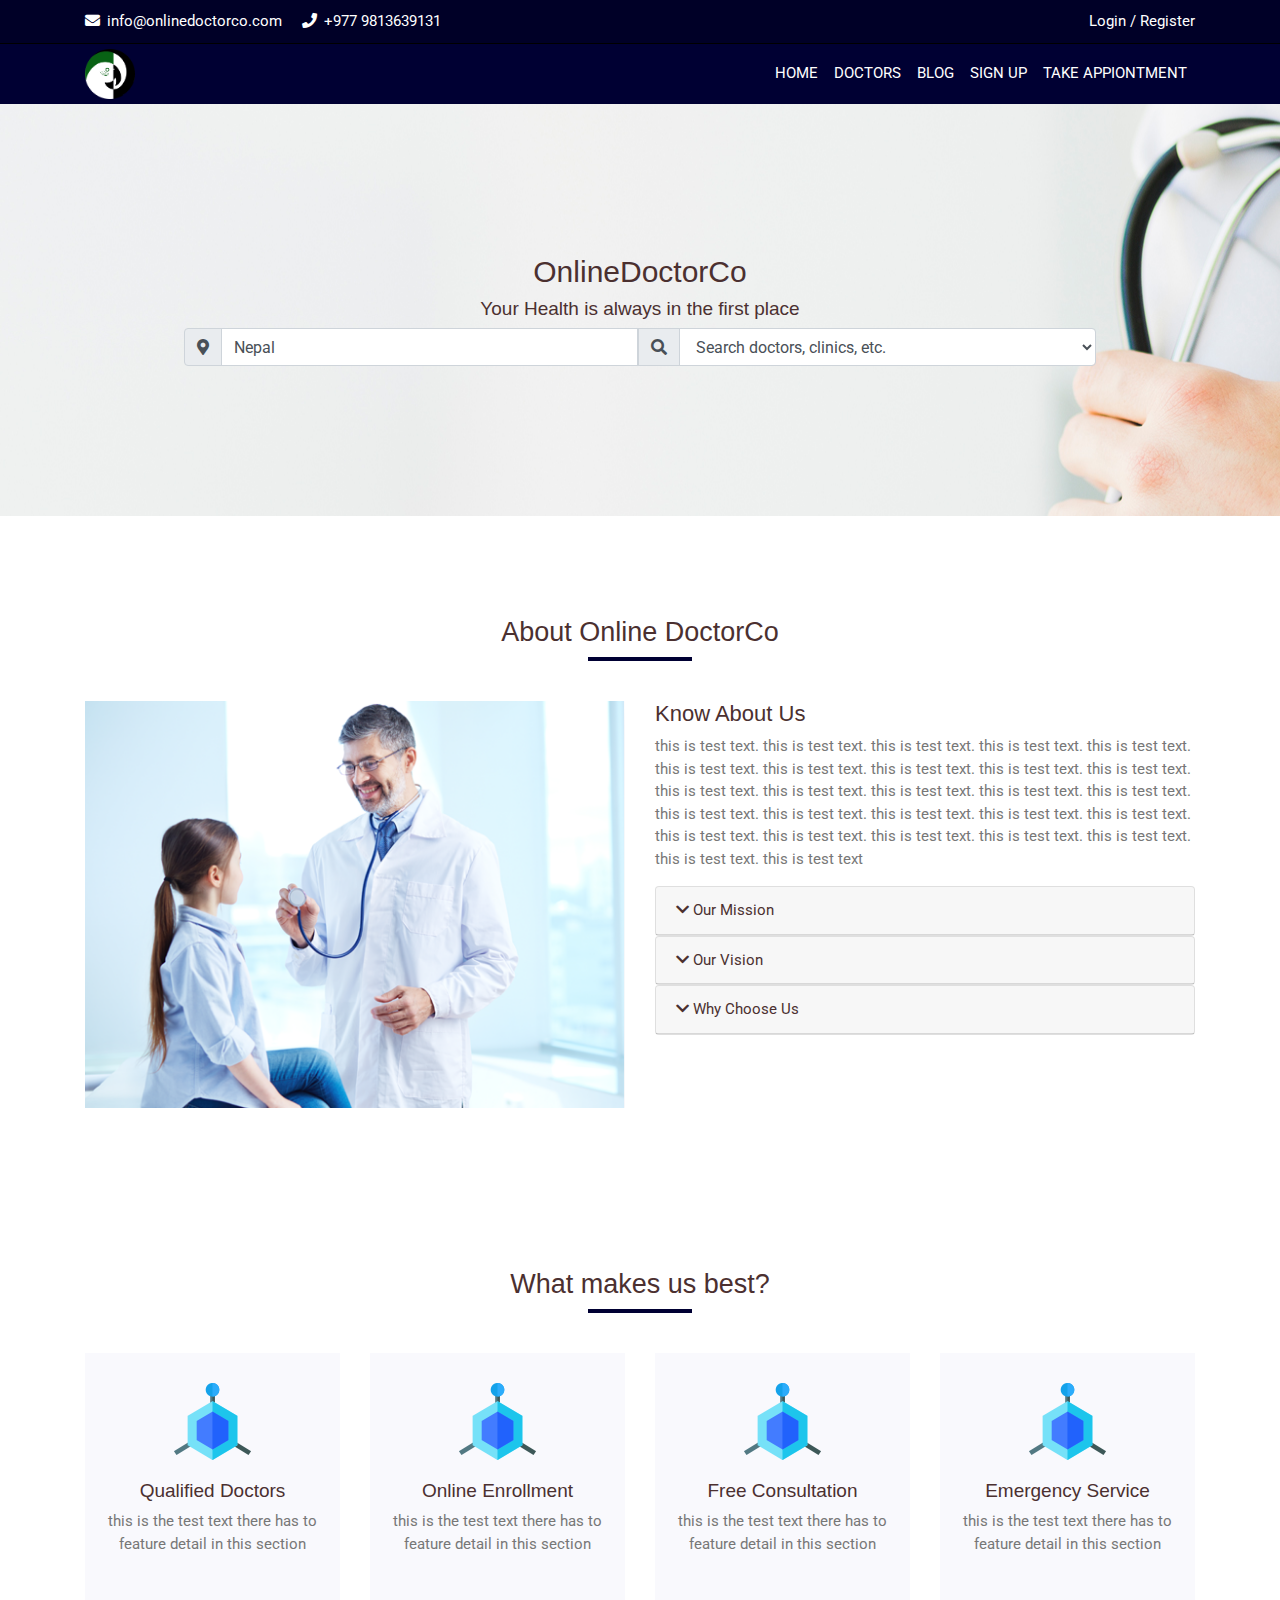
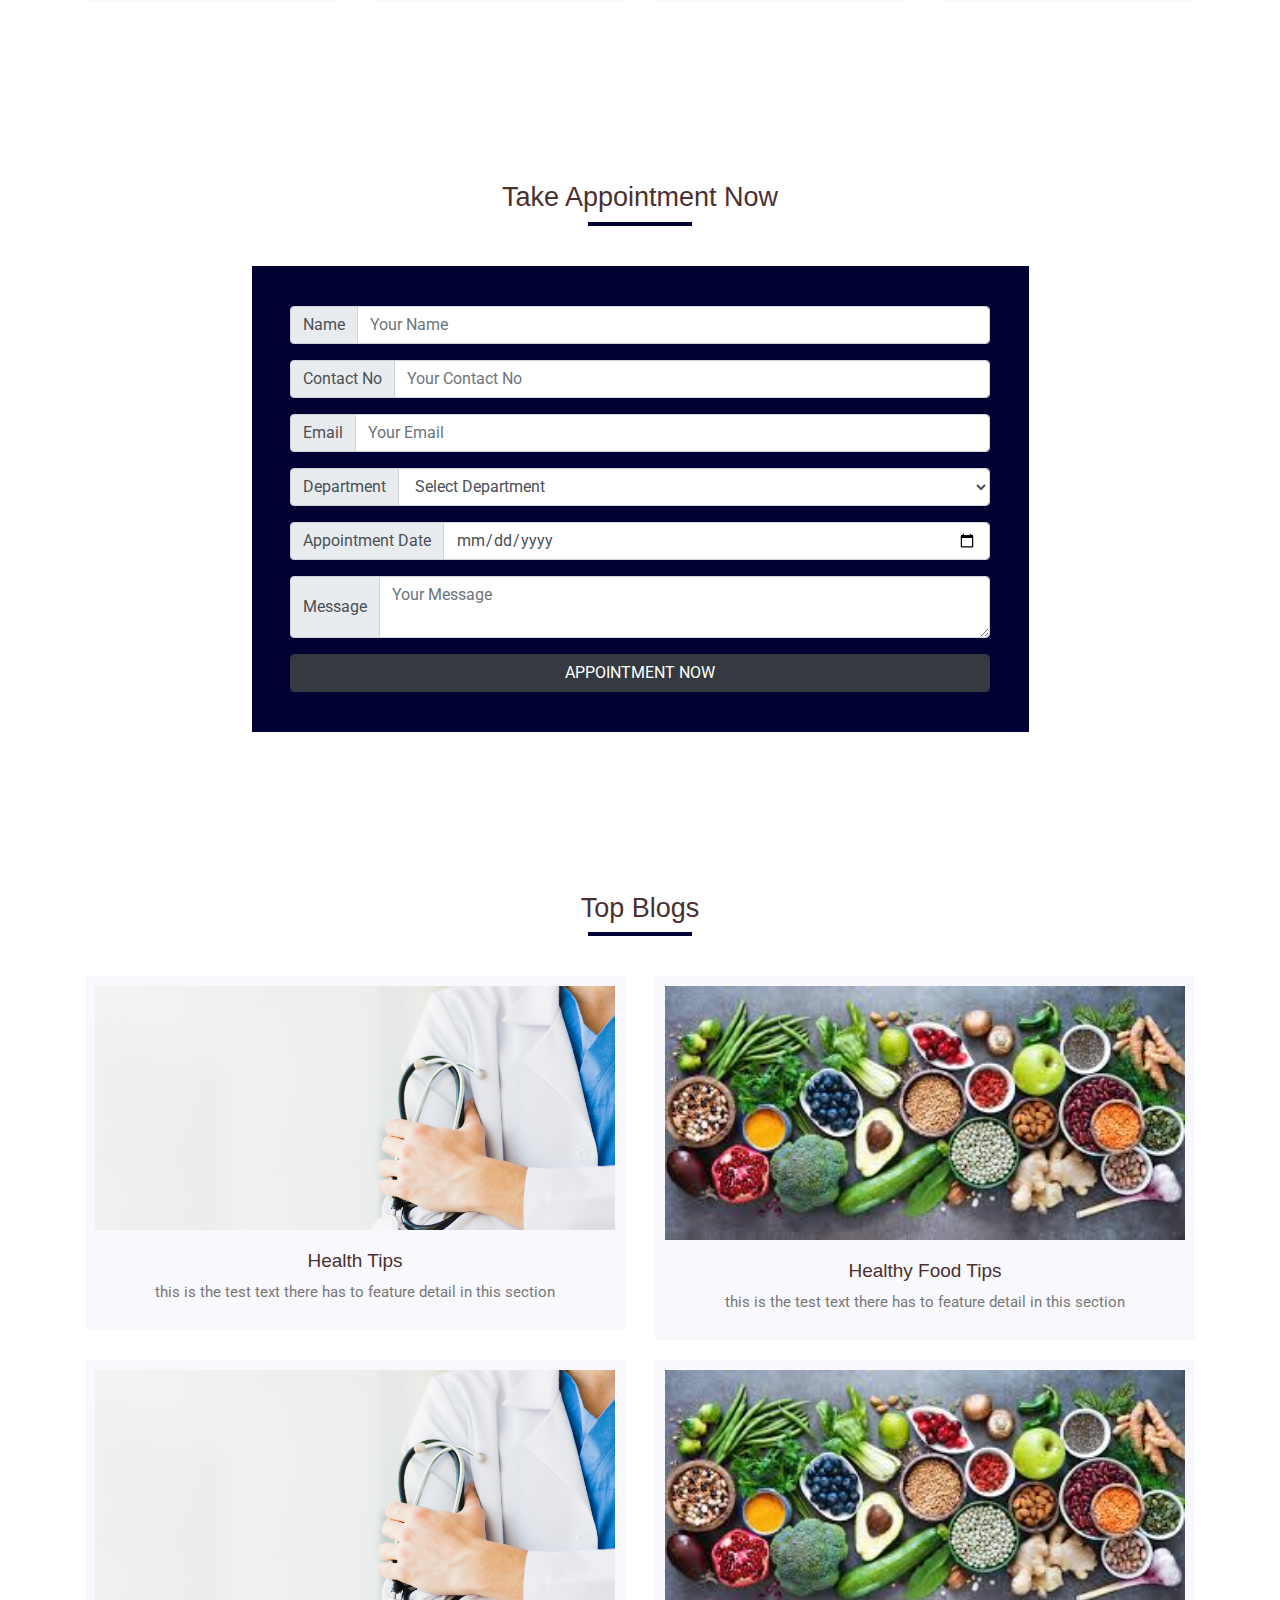
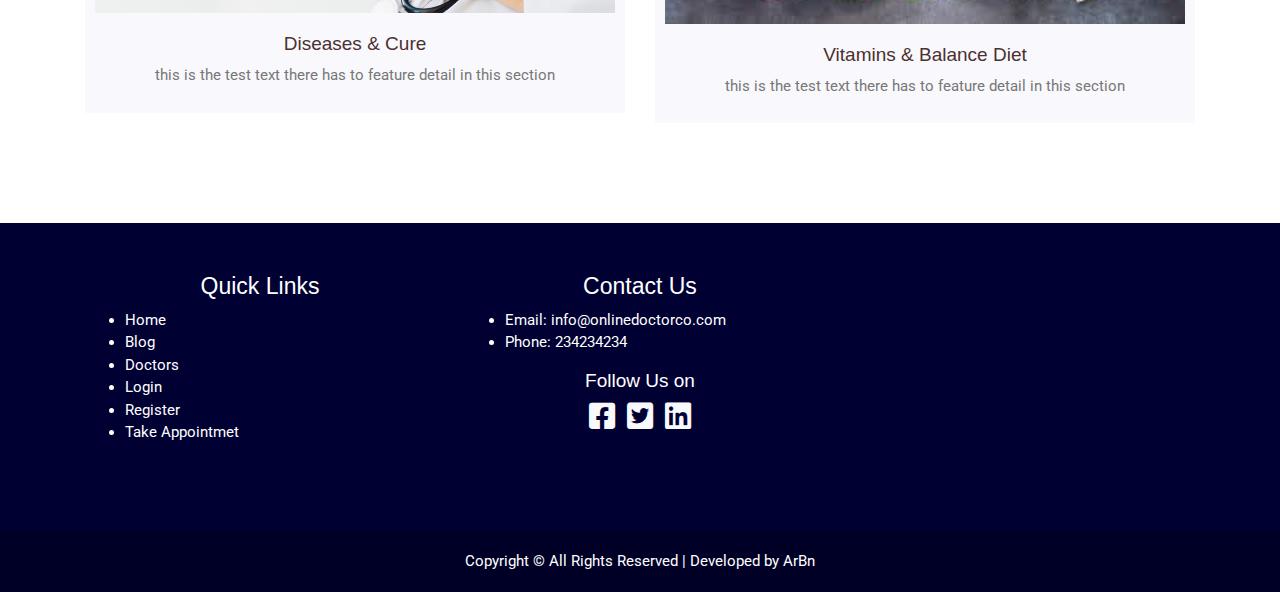
==== design/doctor/main/index.html @ 310d695b "1st home page" ====
<!DOCTYPE html>
<html>
<head>
	<title>OnlineDoctorCo</title>
	<link href="assets/img/logo.png" rel="icon">
	<meta name="viewport" content="width=device-width, initial-scale=1">
	<link rel="stylesheet" type="text/css" href="assets/fontawesome/css/all.css">
	<link rel="stylesheet" href="assets/bootstrap/css/bootstrap.min.css">
	<script src="assets/jquery/jquery.min.js"></script>
	<script src="assets/bootstrap/js/popper.min.js"></script>
	<script src="assets/bootstrap/js/bootstrap.min.js"></script>
	<link rel="stylesheet" type="text/css" href="style.css">
</head>
<body class="home-page">
	<div class="top-menu-bar header">
		<div class="top-detail">
			<div class="container">
				<div class="row">
					<div class="col-md-8 col-sm-12 d-none d-md-block">
						<a href="mailto:info@onlinedoctorco.com"><i class="fas fa-envelope"></i> info@onlinedoctorco.com</a>
						<a href="tel:+977 9813639131"><i class="fas fa-phone pl-3"></i> +977 9813639131</a></a>
					</div>
					<div class="col-md-4 col-sm-12 text-center text-md-right">
						<a href="">Login</a> / <a href="">Register</a>
					</div>
				</div>
			</div>
		</div>
	</div>		
	<nav class="navbar navbar-expand-md sticky-top header">
		<div class="container">
			<a href="#" class="navbar-brand"><img src="assets/img/logo.png" class="responsive" width="50px"></a>
			<button class="navbar-toggler  navbar-dark" type="button" data-toggle="collapse" data-target="#collapsibleNavbar">
				<span class="navbar-toggler-icon"></span>
			</button>
			<div class="navbar-collapse collapse w-100  justify-content-end" id="collapsibleNavbar">
				<ul class="nav navbar-nav">
					<li class="nav-item">
						<a class="nav-link" href="index.html">HOME</a>
					</li>
					<li class="nav-item">
						<a class="nav-link" href="doctor.html">DOCTORS</a>
					</li>
					<li class="nav-item">
						<a class="nav-link" href="#">BLOG</a>
					</li>
					<li class="nav-item">
						<a class="nav-link" href="#">SIGN UP</a>
					</li>
					<li class="nav-item">
						<a class="nav-link" href="#appointment">TAKE APPIONTMENT</a>
					</li>
				</ul>
			</div>
		</div>	
	</nav>
	<div class="top-image">
		<div class="container-fluid text-center">
			<div class="detail-info container">
				<h1>OnlineDoctorCo</h1>
				<h5>Your Health is always in the first place</h5>
				<div class="search-bar">
					<form>
						<div class="input-group mx-auto">
							<div class="input-group-prepend" id="location-icon">
								<span class="input-group-text"><i class="fas fa-map-marker-alt"></i></span>
							</div>
							<input type="text" class="form-control d-none d-md-block" placeholder="Nepal" value="Nepal">
							<div class="input-group-prepend">
								<span class="input-group-text"><i class="fas fa-search"></i></span>
							</div>
							<select name="search-doctor" class="form-control" onchange="javascript:location.href = 'doctor.html?type='+this.value;">
								<option selected value="0">Search doctors, clinics, etc.</option>
								<option value="dentist">Dentist</option>
								<option value="ayurveda">Ayurveda</option>
								<option value="homoeopath">Homoeopath</option>
							</select>
						</div>
					</form>
				</div>
			</div>
		</div>
	</div>
	<section class="welcome">
		<div class="container-fluid text-center">
			<div class="container">
				<h2 class="section-title">About Online DoctorCo</h2>
				<hr class="section-title-border">
				<div class="row">					
					<div class="col-md-6 d-none d-md-block">
						<img src="assets/img/welcome.png" class="responsive w-100">
					</div>
					<div class="col-md-6 col-sm-12 text-center text-md-left">
						<h4>Know About Us</h4>
						<p>this is test text. this is test text. this is test text. this is test text. this is test text. this is test text. this is test text. this is test text. this is test text. this is test text. this is test text. this is test text. this is test text. this is test text. this is test text. this is test text. this is test text. this is test text. this is test text. this is test text. this is test text. this is test text. this is test text. this is test text. this is test text. this is test text. this is test text</p>
						<div id="accordion">
							<div class="card">
								<div class="card-header">
								<a class="card-link" data-toggle="collapse" href="#collapseOne">
									<i class="fas fa-chevron-down"></i> Our Mission
								</a>
								</div>
								<div id="collapseOne" class="collapse" data-parent="#accordion">
								<div class="card-body">
									Lorem ipsum..
								</div>
								</div>
							</div>							
							<div class="card">
								<div class="card-header">
								<a class="collapsed card-link" data-toggle="collapse" href="#collapseTwo">
									<i class="fas fa-chevron-down"></i> Our Vision
								</a>
								</div>
								<div id="collapseTwo" class="collapse" data-parent="#accordion">
								<div class="card-body">
									Lorem ipsum..
								</div>
								</div>
							</div>							
							<div class="card">
								<div class="card-header">
								<a class="collapsed card-link" data-toggle="collapse" href="#collapseThree">
									<i class="fas fa-chevron-down"></i> Why Choose Us
								</a>
								</div>
								<div id="collapseThree" class="collapse" data-parent="#accordion">
								<div class="card-body">
									Lorem ipsum..
								</div>
								</div>
							</div>						
						</div>
					</div>
				</div>
			</div>
		</div>
	</section>
	<section class="best-features">
		<div class="container-fluid text-center">
			<div class="container">
				<h2 class="section-title">What makes us best?</h2>
				<hr class="section-title-border">
				<div class="row">
					<div class="col-md-3 col-sm-6 col-12">
						<div class="features">
							<img src="assets/img/feature1.png" alt="" class="responsive"><br>
							<h5>Qualified Doctors</h5>
							<p>this is the test text there has to feature detail in this section</p>
						</div>
					</div>
					<div class="col-md-3 col-sm-6 col-12">
						<div class="features">
							<img src="assets/img/feature1.png" alt="" class="responsive"><br>
							<h5>Online Enrollment</h5>
							<p>this is the test text there has to feature detail in this section</p>
						</div>
					</div>
					<div class="col-md-3 col-sm-6 col-12">
						<div class="features">
							<img src="assets/img/feature1.png" alt="" class="responsive"><br>
							<h5>Free Consultation</h5>
							<p>this is the test text there has to feature detail in this section</p>
						</div>
					</div>
					<div class="col-md-3 col-sm-6 col-12">
						<div class="features">
							<img src="assets/img/feature1.png" alt="" class="responsive"><br>
							<h5>Emergency Service</h5>
							<p>this is the test text there has to feature detail in this section</p>
						</div>
					</div>		
				</div>
			</div>
		</div>
	</section>
	<section class="appointment" id="appointment">
		<div class="container-fluid text-center">
			<div class="container justify-content-center">
				<h2 class="section-title">Take Appointment Now</h2>
				<hr class="section-title-border">
				<div class="appointment-form mx-auto">
					<form action="#" method="POST" class="mx-auto">
						<div class="input-group mb-3">
							<div class="input-group-prepend">
								<span class="input-group-text">Name</span>
							</div>
							<input type="text" class="form-control" placeholder="Your Name" name="name" required>
						</div>
						<div class="input-group mb-3">
							<div class="input-group-prepend">
								<span class="input-group-text">Contact No</span>
							</div>
							<input type="number" class="form-control" placeholder="Your Contact No" name="pho" required>
						</div>
						<div class="input-group mb-3">
							<div class="input-group-prepend">
								<span class="input-group-text">Email</span>
							</div>
							<input type="email" class="form-control" placeholder="Your Email" name="email" required>
						</div>
						<div class="input-group mb-3">
							<div class="input-group-prepend">
								<span class="input-group-text">Department</span>
							</div>
							<select name="search-doctor" class="form-control">
								<option selected value="0">Select Department</option>
								<option value="dentist">Dentist</option>
								<option value="ayurveda">Ayurveda</option>
								<option value="homoeopath">Homoeopath</option>
							</select>							
						</div>
						<div class="input-group mb-3">
							<div class="input-group-prepend">
								<span class="input-group-text">Appointment Date</span>
							</div>
							<input type="date" class="form-control" placeholder="Appointment Date" name="date">
						</div>
						<div class="input-group mb-3">
							<div class="input-group-prepend">
								<span class="input-group-text">Message</span>
							</div>
							<textarea class="form-control" name="messasge" placeholder="Your Message"></textarea>
						</div>
						<input type="submit" class="form-control btn btn-dark" value="APPOINTMENT NOW">
					</form>
				</div>
			</div>
		</div>
	</section>
	<section class="our-blog">
		<div class="container-fluid text-center">
			<div class="container">
				<h2 class="section-title">Top Blogs</h2>
				<hr class="section-title-border">
				<div class="row">
					<div class="col-sm-6 col-12">
						<a href="#">
							<div class="blog-type">
								<img src="assets/img/top-banner-bg.jpg" alt="" class="responsive w-100"><br>
								<h5>Health Tips</h5>
								<p>this is the test text there has to feature detail in this section</p>
							</div>
						</a>
					</div>
					<div class="col-sm-6 col-12">
						<a href="#">
							<div class="blog-type">
								<img src="assets/img/food.jpg" alt="" class="responsive w-100"><br>
								<h5>Healthy Food Tips</h5>
								<p>this is the test text there has to feature detail in this section</p>
							</div>
						</a>
					</div>
					<div class="col-sm-6 col-12">
						<a href="#">
							<div class="blog-type">
								<img src="assets/img/top-banner-bg.jpg" alt="" class="responsive w-100"><br>
								<h5>Diseases & Cure</h5>
								<p>this is the test text there has to feature detail in this section</p>
							</div>
						</a>
					</div>
					<div class="col-sm-6 col-12">
						<a href="#">
							<div class="blog-type">
								<img src="assets/img/food.jpg" alt="" class="responsive w-100"><br>
								<h5>Vitamins & Balance Diet</h5>
								<p>this is the test text there has to feature detail in this section</p>
							</div>
						</a>
					</div>		
				</div>
			</div>
		</div>
	</section>
	<footer>
		<div class="">
			<div class="container text-left footer-detail">
				<div  class="row">
					<div class="col-lg-4 col-md-6 col-sm-12 mb-3">
						<h3 class="text-center">Quick Links</h3>
						<ul>
							<li><a href="#">Home</a></li>
							<li><a href="#">Blog</a></li>
							<li><a href="#">Doctors</a></li>
							<li><a href="#">Login</a></li>
							<li><a href="#">Register</a></li>
							<li><a href="index.html#appointment">Take Appointmet</a></li>
						</ul>
					</div>
					<div class="col-lg-4 col-md-6 col-sm-12 text-center mb-3">
						<h3 class="text-center">Contact Us</h3>
						<ul class="text-left">
							<li>Email: info@onlinedoctorco.com</li>
							<li>Phone: 234234234</li>
						</ul>
						<h5 class="text-center">Follow Us on</h5>
						<span>
							<a href="https://www.facebook.com/LUNARSchool/" class="text-light"><i class="fab fa-facebook-square fa-2x"></i></a>
							<a href="https://twitter.com/" class="text-light px-2"><i class="fab fa-twitter-square fa-2x"></i></a>
							<a href="https://www.linkedin.com/" class="text-light"><i class="fab fa-linkedin fa-2x"></i></a>
						</span>
					</div>
					<div class="col-lg-4 col-md-12 text-center mb-3">
						<iframe src="https://www.facebook.com/plugins/page.php?href=https%3A%2F%2Fwww.facebook.com%2Fparrotsys%2F&tabs&width=300&height=214&small_header=false&adapt_container_width=true&hide_cover=false&show_facepile=true&appId=2002464546433648" width="300" height="214" style="border:none;overflow:hidden" scrolling="no" frameborder="0" allowTransparency="true" allow="encrypted-media"></iframe>
					</div>
				</div>
			</div>
			<div class="copyright">
				<div class="container text-center">
					Copyright &copy; All Rights Reserved | Developed by <a href="https://arbindra.com.np/">ArBn</a>
				</div>
			</div>
		</div>
	</footer>
</body>
</html>
---- design/doctor/main/style.css ----
@import url("https://fonts.googleapis.com/css?family=Roboto:300,400,500,700,900");
html {
	scroll-behavior: smooth;
}
body, p{
    color: #777;
    font-family: "Roboto",sans-serif;
    font-size: 15px;
    font-weight: 400
}
a:hover, a:focus{
    text-decoration: none
}
input:focus, textarea:focus{
    outline: none
}
h1, h2, h3, h4, h5{
	color: #4b3030;
	font-family: 'Arial', sans-serif;
}
h1{
	font-size: 30px;
}
h2{
	font-size: 27px;
}
h3{
	font-size: 23px;
}
h4{
	font-size: 22px;
}
h5{
	font-size: 19px;
}
.header{
	background-color: #000033;
}
.header{
	color: white;
}
.header a{
	color: white;
}
.header a:hover{
	color: #cccccc;
}
section{
	margin: 20px 0px;
	padding: 60px 0px;
}
.section-title{
	padding-top: 20px;
	padding-bottom: 0px;
}
.section-title-border{
	margin-top: 0px;
	margin-bottom: 40px;
	width: 100px;
	border: 2px solid #000033;
}
.navbar{
	padding: 0px;
}

.top-detail{
	padding: 10px 0px;
	background-color: #000027;
	border-bottom: 1px solid black;
}
.top-detail i{
	padding-right: 3px;
}

.home-page .top-image{
	background-image: url(assets/img/top-banner-bg.jpg);
	background-repeat: no-repeat;
	background-position:  left;
}
.home-page .top-image .detail-info{
	padding: 150px 0px;
}
.home-page .top-image .input-group{
	width: 80%;
}

.home-page .best-features .features{
	padding: 30px 10px;
	background: #f9f9fd;
	margin-bottom: 20px;
}
.home-page .best-features .features:hover{
	background-color: white;
	box-shadow: 0px 0px 30px 5px rgba(0,0,0,0.1);
}
.home-page .best-features h5{
	padding-top: 20px;
}

.home-page .our-blog .blog-type{
	padding: 10px;
	margin-bottom: 20px;
	background: #f9f9fd;
}
.home-page .our-blog h5{
	padding-top: 20px;
}
.home-page .our-blog .blog-type:hover{
	background-color: white;
	box-shadow: 0px 0px 30px 5px rgba(0,0,0,0.1);
}
.home-page .appointment{
	background-image: url(assets/img/form-banner.jpg);
	background-repeat: no-repeat;
	background-attachment: fixed;
}
.home-page .appointment-form{
	width: 70%;
	background-color: #000033;
}
.home-page .appointment-form form{
	width: 90%;
	padding: 40px 0px;	
}

.welcome a{
	color: #4b3030;
}

footer{
	padding-top: 50px;
	background-color: #000033;
	color: white;
}
footer h3, footer h5, footer a{
	color: white;
}
footer a:hover{
	color: #cccccc;
}
footer .copyright{
	padding: 20px 0px;
	background-color: #000027;
}
footer .footer-detail{
	padding-bottom: 20px;
}

@media only screen and (max-width: 767px) {
	.home-page .appointment-form{
		width: 95%;
	}
	#location-icon{
		display: none;
	}
}
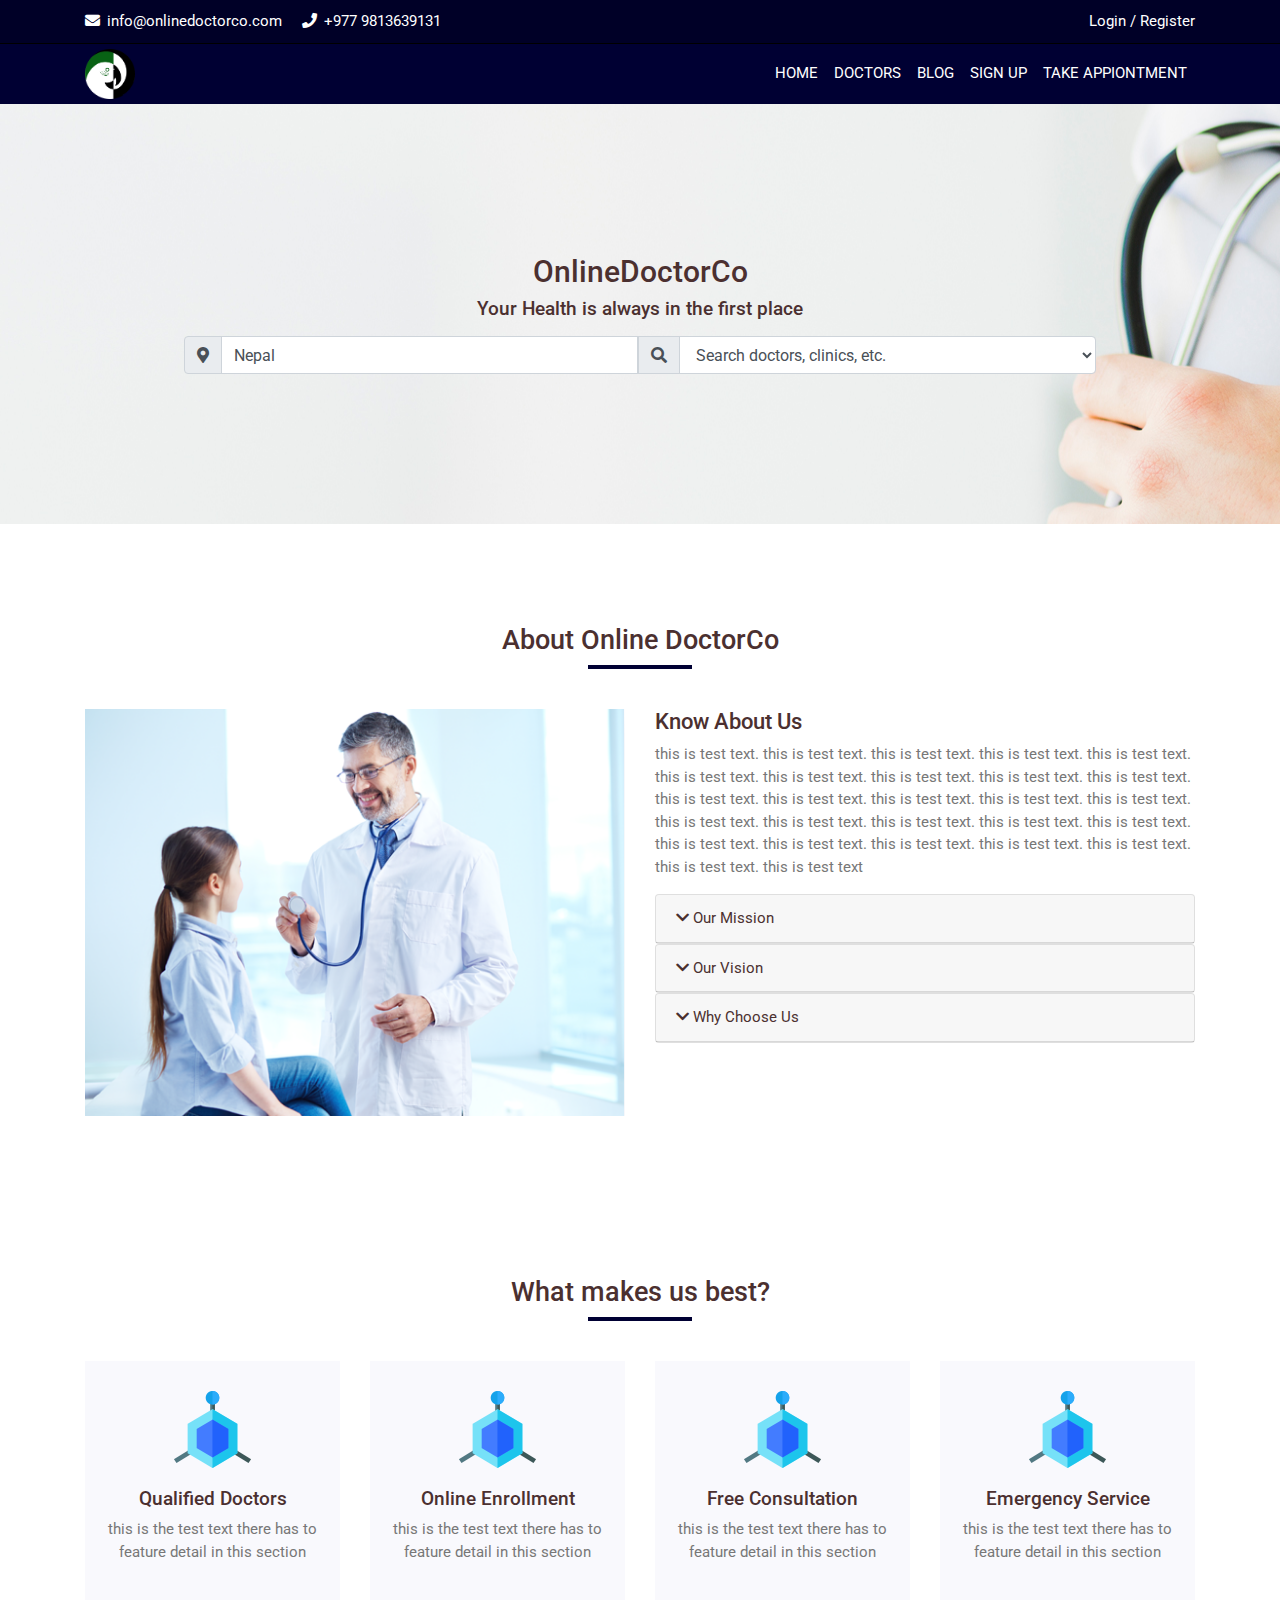
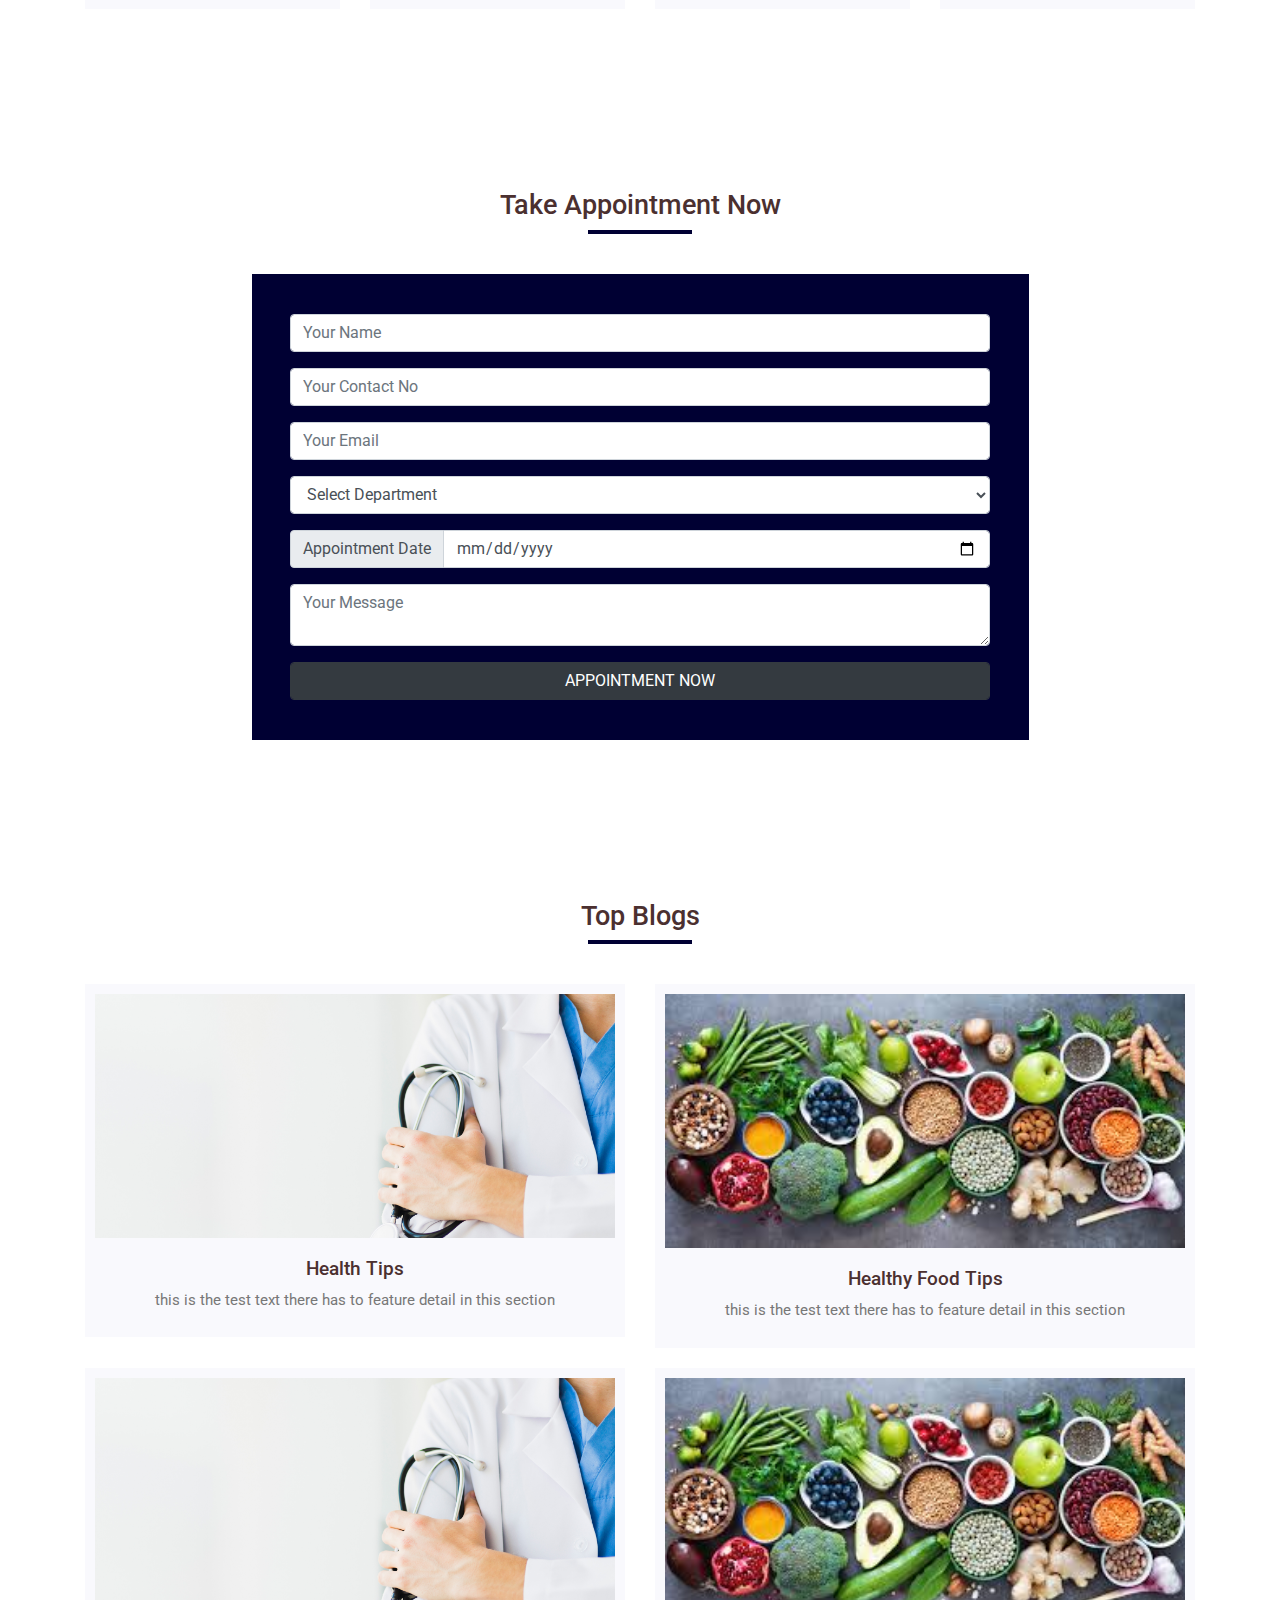
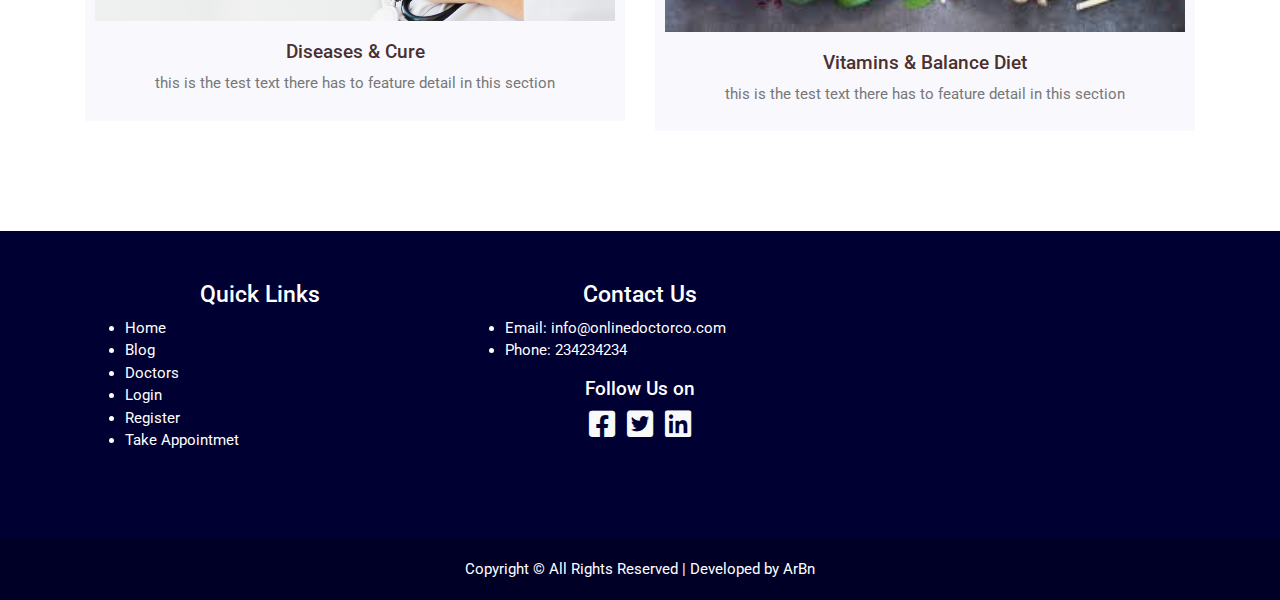
==== commit 70d3a573: "form design changed" ====
--- a/design/doctor/main/index.html
+++ b/design/doctor/main/index.html
@@ -58,7 +58,7 @@
 		<div class="container-fluid text-center">
 			<div class="detail-info container">
 				<h1>OnlineDoctorCo</h1>
-				<h5>Your Health is always in the first place</h5>
+				<h5 class="mb-3">Your Health is always in the first place</h5>
 				<div class="search-bar">
 					<form>
 						<div class="input-group mx-auto">
@@ -182,27 +182,15 @@
 				<div class="appointment-form mx-auto">
 					<form action="#" method="POST" class="mx-auto">
 						<div class="input-group mb-3">
-							<div class="input-group-prepend">
-								<span class="input-group-text">Name</span>
-							</div>
 							<input type="text" class="form-control" placeholder="Your Name" name="name" required>
 						</div>
 						<div class="input-group mb-3">
-							<div class="input-group-prepend">
-								<span class="input-group-text">Contact No</span>
-							</div>
 							<input type="number" class="form-control" placeholder="Your Contact No" name="pho" required>
 						</div>
 						<div class="input-group mb-3">
-							<div class="input-group-prepend">
-								<span class="input-group-text">Email</span>
-							</div>
 							<input type="email" class="form-control" placeholder="Your Email" name="email" required>
 						</div>
 						<div class="input-group mb-3">
-							<div class="input-group-prepend">
-								<span class="input-group-text">Department</span>
-							</div>
 							<select name="search-doctor" class="form-control">
 								<option selected value="0">Select Department</option>
 								<option value="dentist">Dentist</option>
@@ -217,9 +205,6 @@
 							<input type="date" class="form-control" placeholder="Appointment Date" name="date">
 						</div>
 						<div class="input-group mb-3">
-							<div class="input-group-prepend">
-								<span class="input-group-text">Message</span>
-							</div>
 							<textarea class="form-control" name="messasge" placeholder="Your Message"></textarea>
 						</div>
 						<input type="submit" class="form-control btn btn-dark" value="APPOINTMENT NOW">
--- a/design/doctor/main/style.css
+++ b/design/doctor/main/style.css
@@ -16,7 +16,6 @@
 }
 h1, h2, h3, h4, h5{
 	color: #4b3030;
-	font-family: 'Arial', sans-serif;
 }
 h1{
 	font-size: 30px;
